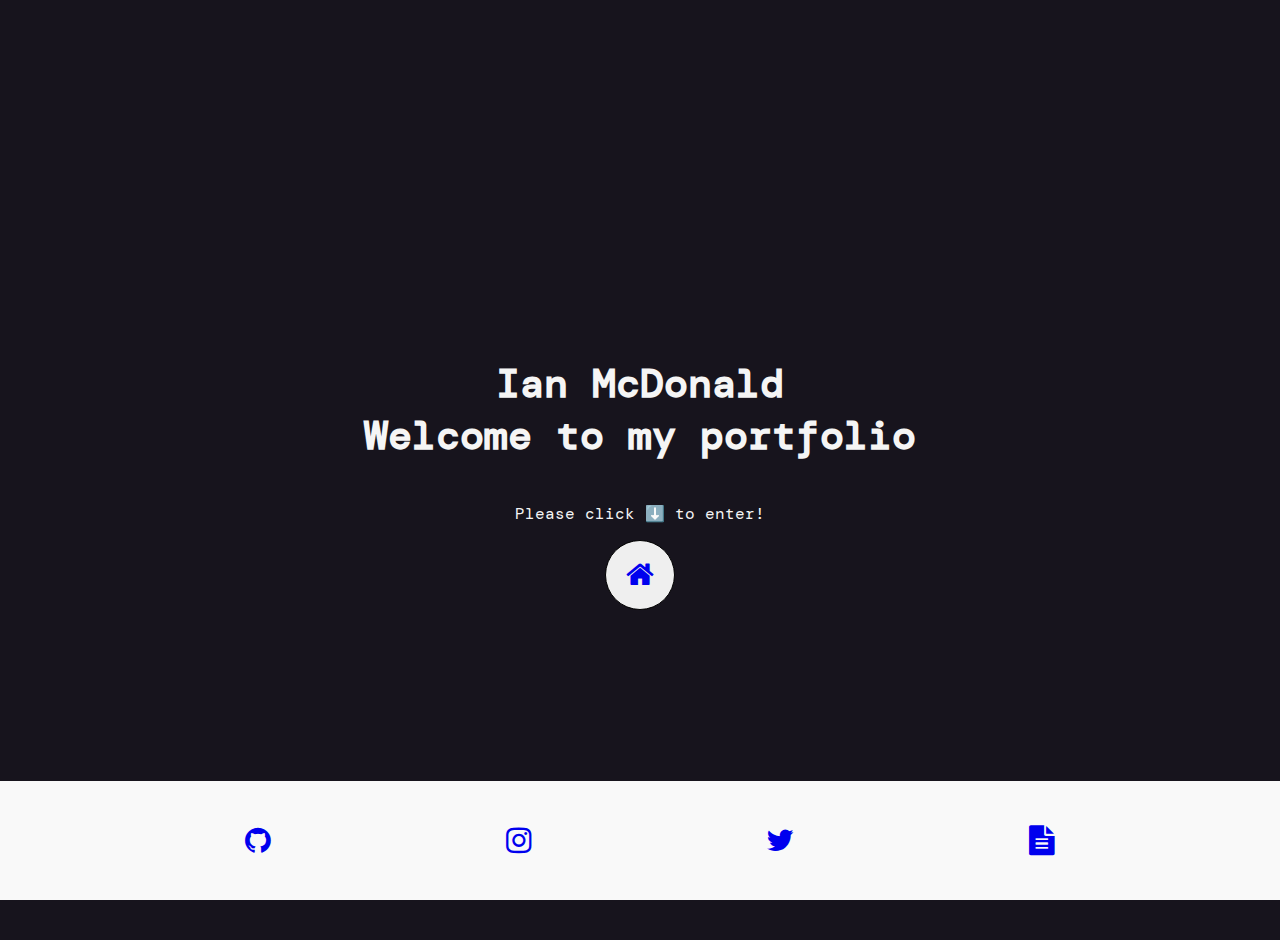
==== index.html @ 390ccb32 "first commit" ====
<!DOCTYPE html>
<html lang="en">
<head>
    <meta charset="utf-8">
    <meta name="viewport" content="width=device-width, initial-scale=1">
    <meta name="title" content="Ian McDonald">
    <meta name="keywords" content="HTML,CSS,JavaScript,Python,Web Devolper">
    <meta name="description" content="Ian McDonald is a semi-intermediate web developer who is activly enhancing his skills and making websites on a weekly baises.">
    <meta property="og:type" content="website">
    <link rel="icon" href="assets/boogle.png">
    <link rel="stylesheet" href="https://cdnjs.cloudflare.com/ajax/libs/font-awesome/4.7.0/css/font-awesome.min.css">
    <link rel="stylesheet" href="css/loading.css">
    <title>Landing Page - Ian M</title>
</head>
<body>
    <section>
        <article>
        <div class="enter-page">
            <h1>
                Ian McDonald
                <br>
                Welcome to my portfolio</h1>
            <p>Please click ⬇️ to enter!</p>
            <div class="skip">
                <button id="mybtn">
                    <a href="about.html"><i class="fa fa-fw fa-home"></i></a>
                </button>
            </div>
        </div>
        </article>
    </section>
    <footer>
        <p>
            <a href="https://github.com/IanM21" style="text-decoration:none" target="_blank" rel="noopener noreferrer"><i class="fa fa-github" aria-hidden="true"></i></a>
            <a href="https://www.instagram.com/ianmcdnd/" style="text-decoration:none" target="_blank" rel="noopener noreferrer"><i class="fa fa-instagram"></i></a>
            <a href="https://www.twitter.com/LiveFlops" style="text-decoration:none" target="_blank" rel="noopener noreferrer"><i class="fa fa-twitter" aria-hidden="true"></i></a>
            <a href="Resume.pdf" style="text-decoration:none" target="_blank" rel="noopener noreferrer"><i class="fa fa-file-text" aria-hidden="true"></i></a>
        </p>
    </footer>
</body>
</html>
---- css/loading.css ----
@import url('https://fonts.googleapis.com/css2?family=DM+Mono:wght@300;400;500&display=swap');

html {
    background: #17141d;
    color: whitesmoke;
    font-family: 'DM Mono', monospace;
}
  
h1 {
    font-size: 40px;
    text-align: center;
}
  
.enter-page {
    display: flex;
    flex-direction: column;
    align-items: center;
    justify-content: center;
    height: 100vh;
}
  
button {
    display: block;
    height: 70px;
    width: 70px;
    border-radius: 60%;
    border: 1px solid black;
    font-size: 30px;
}
  
button:hover {
    background-color: #ddd;
}
  
a:hover {
    cursor: pointer;
    
}
  
footer a:hover {
    color: red;
}
  
article {
    padding: 10px;
    margin: 10px;
    flex: 1;
}
  
footer {
    margin: 0px;
    padding: 10px;
    width: 100%;
    text-align: center;
    position: fixed;
    bottom: 0;
    left: 0;
    right: 0;
    background-color: #f9f9f9;
}
  
footer p {
    display: flex;
    justify-content: space-evenly;
    align-items: center;
    font-size: 30px;
}
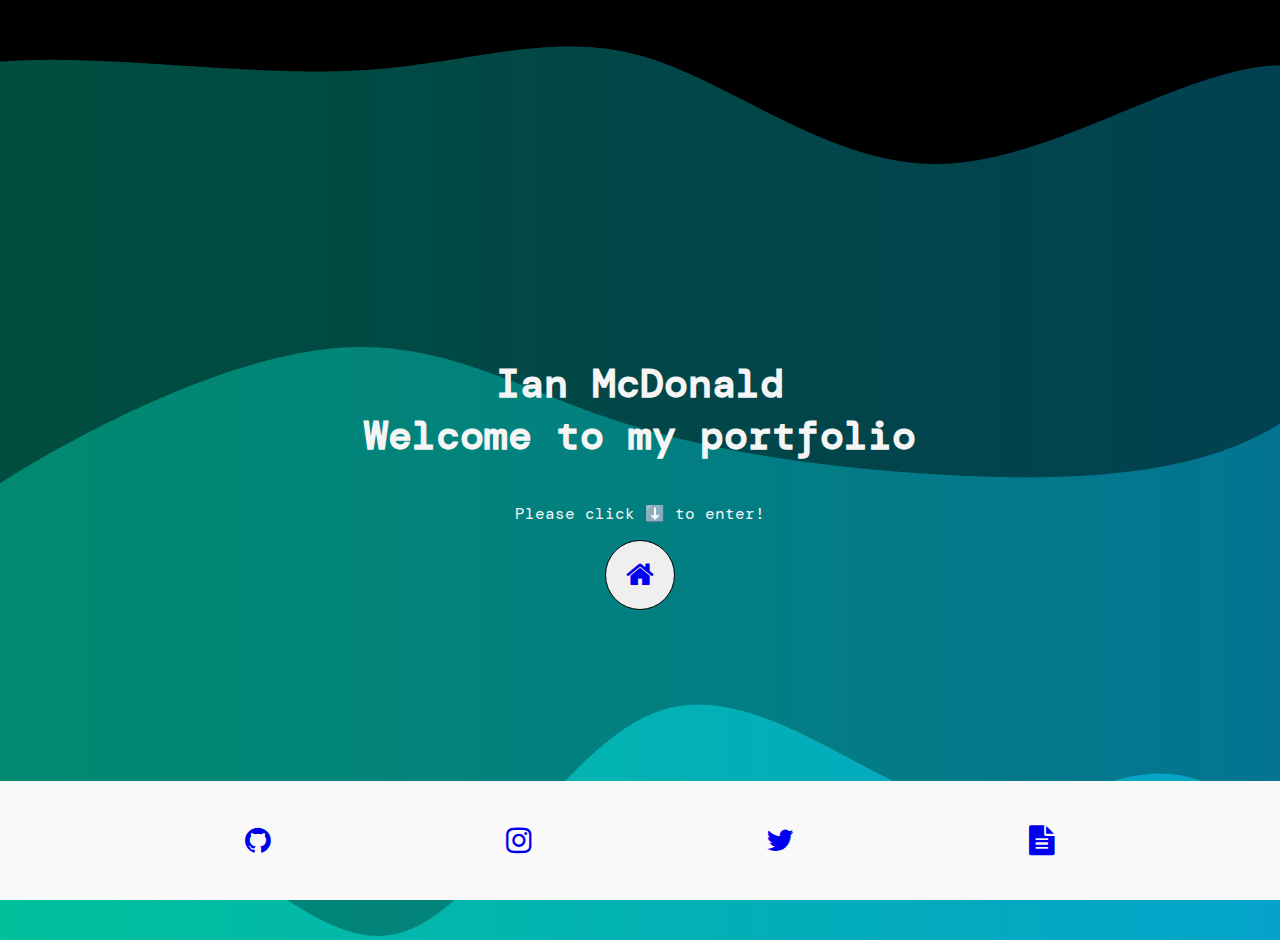
==== commit 6d27046c: "Added Animate.css Added New Project Card Updated Skill List" ====
--- a/index.html
+++ b/index.html
@@ -8,14 +8,16 @@
     <meta name="description" content="Ian McDonald is a semi-intermediate web developer who is activly enhancing his skills and making websites on a weekly baises.">
     <meta property="og:type" content="website">
     <link rel="icon" href="assets/boogle.png">
+    <script src="https://ajax.googleapis.com/ajax/libs/jquery/3.7.1/jquery.min.js"></script>
     <link rel="stylesheet" href="https://cdnjs.cloudflare.com/ajax/libs/font-awesome/4.7.0/css/font-awesome.min.css">
+    <link rel="stylesheet" href="https://cdnjs.cloudflare.com/ajax/libs/animate.css/4.1.1/animate.min.css" />
     <link rel="stylesheet" href="css/loading.css">
     <title>Landing Page - Ian M</title>
 </head>
 <body>
     <section>
         <article>
-        <div class="enter-page">
+        <div class="enter-page animate__animated animate__backInDown">
             <h1>
                 Ian McDonald
                 <br>
@@ -29,10 +31,10 @@
         </div>
         </article>
     </section>
-    <footer>
+    <footer class="animate__animated animate__fadeInLeft">
         <p>
             <a href="https://github.com/IanM21" style="text-decoration:none" target="_blank" rel="noopener noreferrer"><i class="fa fa-github" aria-hidden="true"></i></a>
-            <a href="https://www.instagram.com/ianmcdnd/" style="text-decoration:none" target="_blank" rel="noopener noreferrer"><i class="fa fa-instagram"></i></a>
+            <a href="https://www.instagram.com/ianrelapsed/" style="text-decoration:none" target="_blank" rel="noopener noreferrer"><i class="fa fa-instagram"></i></a>
             <a href="https://www.twitter.com/LiveFlops" style="text-decoration:none" target="_blank" rel="noopener noreferrer"><i class="fa fa-twitter" aria-hidden="true"></i></a>
             <a href="Resume.pdf" style="text-decoration:none" target="_blank" rel="noopener noreferrer"><i class="fa fa-file-text" aria-hidden="true"></i></a>
         </p>
--- a/css/loading.css
+++ b/css/loading.css
@@ -1,7 +1,11 @@
 @import url('https://fonts.googleapis.com/css2?family=DM+Mono:wght@300;400;500&display=swap');
 
 html {
-    background: #17141d;
+    background-image: url("/assets/bg-wave.png");
+    background-repeat: no-repeat;
+    background-size: fill;
+    background-position: center;
+    background-color: black;
     color: whitesmoke;
     font-family: 'DM Mono', monospace;
 }
@@ -34,7 +38,6 @@
   
 a:hover {
     cursor: pointer;
-    
 }
   
 footer a:hover {
@@ -64,4 +67,17 @@
     justify-content: space-evenly;
     align-items: center;
     font-size: 30px;
-}+}
+
+@media (max-width: 768px) {
+    button {
+      display: flex;
+      align-items: center;
+      justify-content: center;
+    }
+    
+    button i {
+      margin: 0;
+    }
+}
+  